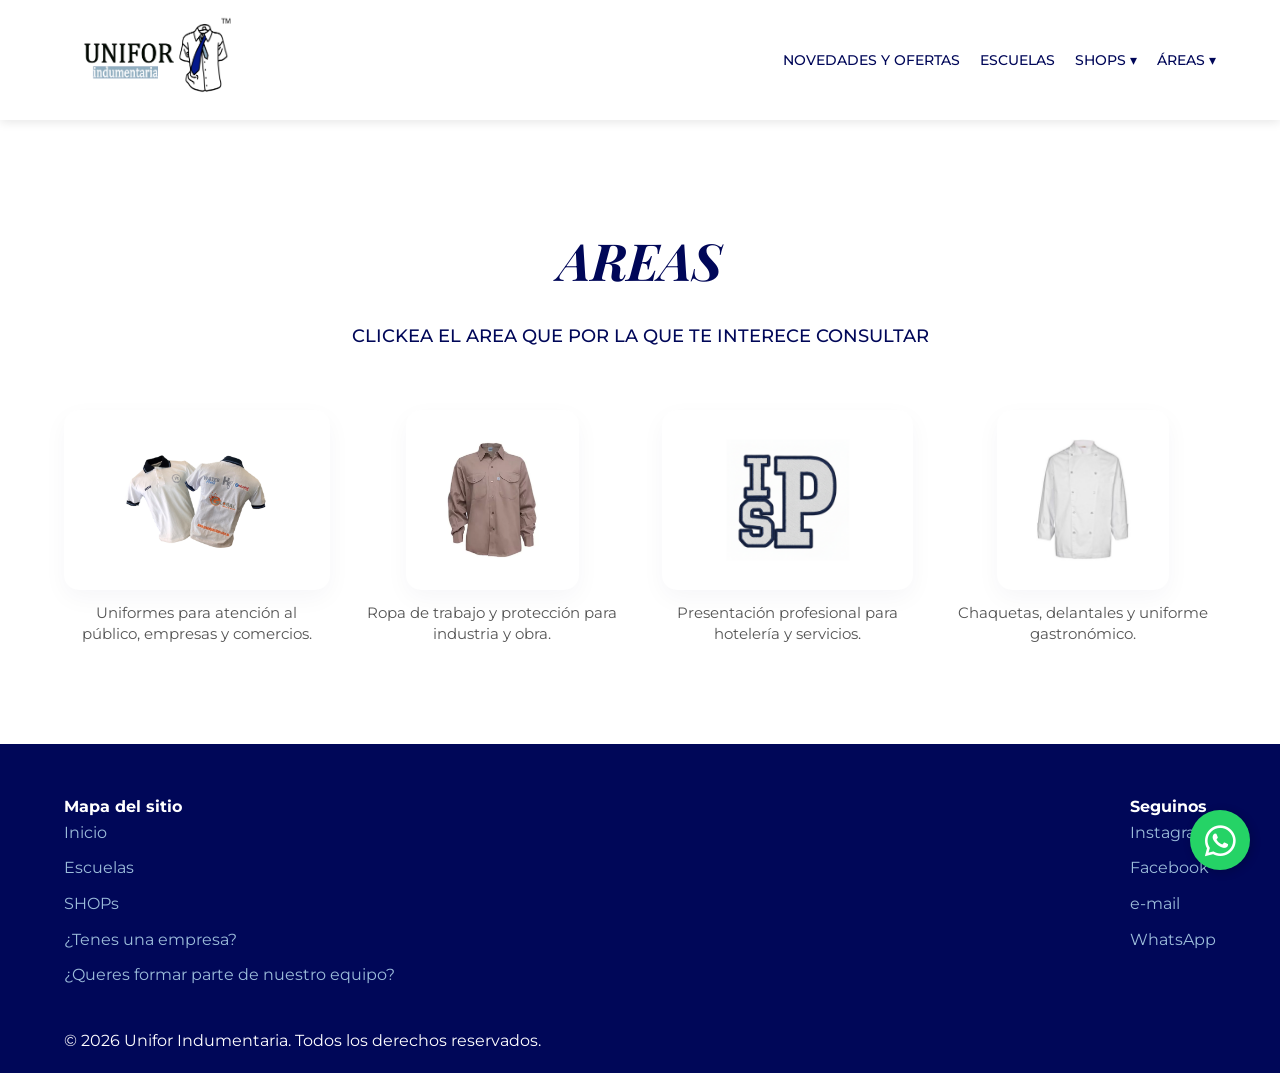
==== Areas.html @ 4d695056 "Add files via upload" ====
<!DOCTYPE html>
<html lang="es">
<head>
<link rel="stylesheet" href="https://cdnjs.cloudflare.com/ajax/libs/font-awesome/6.0.0/css/all.min.css">
    <meta charset="UTF-8">
    <meta name="viewport" content="width=device-width, initial-scale=1.0">
    <title>Areas | Unifor Indumentaria</title>
    <link rel="icon" type="image/png" href="Icono Color CON FONDO EN LOGO.png">
    <link href="https://fonts.googleapis.com/css2?family=Montserrat:wght@400;500&family=Playfair+Display:ital,wght@1,600&display=swap" rel="stylesheet">
    <link rel="stylesheet" href="style.css">
</head>
<body>

    <nav class="navbar">
    <div class="nav-container">
        <a href="index.html" class="logo">
            <img src="Logo Color C-F.png" alt="Unifor Logo">
        </a>
        
        <div class="menu-toggle" id="mobile-menu">
            <i class="fas fa-bars"></i>
        </div>

        <ul class="nav-menu">
            <li><a href="https://www.whatsapp.com/channel/0029VaK4ecQIiRp07lBJbU1o">Novedades y Ofertas</a></li>
            <li><a href="escuelas.html">Escuelas</a></li>
            <li class="dropdown">
                <a href="javascript:void(0)" class="dropbtn">SHOPs ▾</a>
                <div class="dropdown-content">
                    <a href="https://uniforindumentaria.mitiendanube.com/Instituto-Privado-Suyai/">Instituto Privado Suyai</a>
                    <a href="https://uniforindumentaria.mitiendanube.com/Instituto-privado-San-Marino/">Instituto Privado San Marino</a>
                    <a href="https://uniforindumentaria.mitiendanube.com/Instituto-San-Pablo/">Instituto San Pablo</a>
                    <a href="https://uniforindumentaria.mitiendanube.com/Instituto-San-Francisco-de-Asis/">Instituto San Francisco de Asis</a>
                    <a href="https://uniforindumentaria.mitiendanube.com/jardin-ositos-carinositos/">Jardin Ositos Cariñositos</a>
                    <a href="https://uniforindumentaria.mitiendanube.com/Jardin-Bambi/">Jardin Bambi</a>
                    <a href="https://uniforindumentaria.mitiendanube.com/Jardin-Barquito-de-Papel/">Jardin Barquito de Papel</a>
                    <a href="https://uniforindumentaria.mitiendanube.com/Jardin-Maternal-Jacaranda/">Jardin Maternal Jacaranda</a>
                    </div>
            </li>
            <li class="dropdown">
                <a href="javascript:void(0)" class="dropbtn">Áreas ▾</a>
                <div class="dropdown-content">
                    <a href="indumentariacomercial.html">Comercial</a>
                    <a href="indumentariaindustrial.html">Industrial</a>
                    <a href="indumentariahotelera.html">Hoteleria</a>
                    <a href="indumentariagastronomica.html">Gastronomica</a>
                </div>
            </li>
        </ul>
    </div>
</nav>



    <main class="shops-main-section">
        <header class="shops-header">
            <h1>AREAS</h1>
            <p>CLICKEA EL AREA QUE POR LA QUE TE INTERECE CONSULTAR</p>
        </header>

        <section class="shops-grid-section">
            <div class="shops-grid">

  <div class="shop-item">
    <a href="indumentariacomercial.html" class="shop-card" target="_blank">
      <img src="comercial.png" alt="Indumentaria Comercial">
    </a>
    <p class="shop-caption">Uniformes para atención al público, empresas y comercios.</p>
  </div>

  <div class="shop-item">
    <a href="indumentariaindustrial.html" class="shop-card" target="_blank">
      <img src="industrial.png" alt="Indumentaria Industrial">
    </a>
    <p class="shop-caption">Ropa de trabajo y protección para industria y obra.</p>
  </div>

  <div class="shop-item">
    <a href="indumentariahotelera.html" class="shop-card" target="_blank">
      <img src="esc/isp.png" alt="Indumentaria hotelera">
    </a>
    <p class="shop-caption">Presentación profesional para hotelería y servicios.</p>
  </div>

  <div class="shop-item">
    <a href="indumentariagastronomica.html" class="shop-card" target="_blank">
      <img src="gastronomica.png" alt="Indumentaria Gastronomica">
    </a>
    <p class="shop-caption">Chaquetas, delantales y uniforme gastronómico.</p>
  </div>

</div>
        </section>
    </main>

 
    <footer>
        <div class="footer-container">
            <div class="footer-links">
                <h4>Mapa del sitio</h4>
                <a href="index.html">Inicio</a>
                <a href="escuelas.html">Escuelas</a>
                <a href="shops.html">SHOPs</a>
                <a href="areas.html">¿Tenes una empresa?</a>
                <a href="unite.html">¿Queres formar parte de nuestro equipo?</a>
            </div>
            <div class="footer-social">
                <h4>Seguinos</h4>
                <a href="https://www.instagram.com/unifor.indumentaria/">Instagram</a>
                <a href="https://www.facebook.com/uniforindumentaria">Facebook</a>
                <a href="mailto:uniforindumentaria@gmail.com?subject=Queria%20saber%20sobre%20...">e-mail</a>

                <a href="https://wa.me/5492664554121?text=Hola!%20Vengo%20desde%20la%20web%20y%20quería%20hacer%20una%20consulta.">WhatsApp</a>
            </div>
        </div>
        <p class="copy">&copy; 2026 Unifor Indumentaria. Todos los derechos reservados.</p>
    </footer>
    <script src="script.js"></script>
<a href="https://wa.me/5492664556621?text=Hola!%20Vengo%20desde%20la%20web%20y%20quería%20hacer%20una%20consulta." class="whatsapp-float" target="_blank">
    <i class="fab fa-whatsapp"></i>
</a>
</body>
</html>
---- style.css ----
:root {
    --primary: #000758;
    --secondary: #031296;
    --accent: #db9900;
    --light-blue: #9bbcda;
    --white: #ffffff;
    --gray: #f4f4f4;
}

* {
    margin: 0;
    padding: 0;
    box-sizing: border-box;
}

body {
    font-family: 'Montserrat', sans-serif;
    color: #333;
    line-height: 1.6;
}

h1, h2, h3 {
    font-family: 'Playfair Display', serif;
    font-style: italic;
    color: var(--primary);
}

.subtitle {
    font-family: 'Montserrat', sans-serif;
    font-weight: 500;
    font-size: 1.2rem;
    margin-bottom: 20px;
}

/* Navbar */
.navbar {
    background: var(--white);
    padding: 1rem 5%;
    position: sticky;
    top: 0;
    z-index: 1000;
    box-shadow: 0 2px 10px rgba(0,0,0,0.1);
}

.nav-container {
    display: flex;
    justify-content: space-between;
    align-items: center;
}

.logo img {
    height: 80px;
}

.nav-menu {
    display: flex;
    list-style: none;
    gap: 20px;
}

.nav-menu a {
    text-decoration: none;
    color: var(--primary);
    font-weight: 500;
    text-transform: uppercase;
    font-size: 0.9rem;
}

/* Dropdown */
.dropdown { position: relative; }
.dropdown-content {
    display: none;
    position: absolute;
    background: var(--white);
    min-width: 200px;
    box-shadow: 0 8px 16px rgba(0,0,0,0.1);
    top: 100%;
}

.dropdown-content a {
    color: var(--primary);
    padding: 12px 16px;
    display: block;
    text-transform: none;
}

.dropdown:hover .dropdown-content { display: block; }
.dropdown-content a:hover { background: var(--gray); }

/* Hero Banner */
.hero-banner {
    height: 80vh;
    background-image: url('banner.png');
    background-size: cover;
    display: flex;
    align-items: center;
    justify-content: center;
    text-align: center;
}

.btn-primary {
    background: var(--primary);
    color: var(--white);
    padding: 15px 40px;
    text-decoration: none;
    border-radius: 30px;
    font-weight: bold;
    transition: 0.3s;
}

.btn-primary:hover { background: var(--secondary); }

/* Grid Section (Estilo 002) */
.grid-section {
    display: grid;
    grid-template-columns: 1fr 1fr;
    gap: 15px;
    padding: 20px 5%;
}

/* Busca .grid-item en el CSS y déjalo así: */
.grid-item {
    height: 400px;
    position: relative;
    overflow: hidden;
    /* Propiedades añadidas para fotos de fondo: */
    background-size: cover;
    background-position: center;
    background-repeat: no-repeat;
}

.overlay {
    position: absolute;
    bottom: 20px;
    left: 20px;
    color: var(--white);
}

.overlay h3 { color: var(--white); font-size: 1.8rem; margin-bottom: 10px; }

.btn-small {
    background: var(--white);
    color: #000;
    padding: 8px 20px;
    border-radius: 20px;
    text-decoration: none;
    font-size: 0.8rem;
}

/* Features (Estilo 003) */
.features-section {
    display: flex;
    gap: 10px;
    padding: 0 5%;
}

.feature-card {
    flex: 1;
    text-align: center;
}

/* Busca .img-placeholder en el CSS y déjalo así: */
.img-placeholder {
    height: 500px;
    background: #eee; /* Color por defecto si no carga la foto */
    margin-bottom: 15px;
    /* Propiedades añadidas para fotos: */
    background-size: cover;
    background-position: center;
    background-repeat: no-repeat;
}

.feature-card h4 {
    font-family: 'Montserrat', sans-serif;
    font-weight: 500;
    font-size: 1.2rem;
    text-transform: uppercase;
}

/* Formulario */
.contact-section {
    background: var(--gray);
    padding: 50px 5%;
}

.main-form {
    max-width: 600px;
    margin: 0 auto;
    background: var(--white);
    padding: 30px;
    border-radius: 15px;
}

.main-form label { display: block; margin-top: 15px; font-weight: 500; }
.main-form input, .main-form textarea {
    width: 100%;
    padding: 12px;
    margin-top: 5px;
    border: 1px solid #ccc;
    border-radius: 5px;
}

.btn-submit {
    background: var(--primary) !important;
    color: white;
    border: none !important;
    margin-top: 20px;
    cursor: pointer;
    font-weight: bold;
    text-transform: uppercase;
}
/* =========================================
   ESTILOS FAQ & UBICACIÓN (MEJORADOS)
   ========================================= */

.info-section {
    padding: 100px 5%;
    background-color: var(--gray); /* Fondo gris claro para separar secciones */
}

.info-container {
    max-width: 1400px;
    margin: 0 auto;
    display: grid;
    grid-template-columns: 1fr 1fr; /* Dos columnas iguales */
    gap: 50px; /* Espacio entre columnas */
    align-items: start;
}

/* Estilos Generales de Tarjetas */
.faq-card, .location-card {
    background: var(--white);
    padding: 60px;
    border-radius: 20px;
    box-shadow: 0 10px 30px rgba(0,7,88, 0.05); /* Sombra suave con tu azul primary */
}

.faq-card h2, .location-card h2 {
    font-family: 'Playfair Display', serif;
    font-style: italic;
    color: var(--primary);
    font-size: 2.8rem;
    margin-bottom: 40px;
    text-align: center;
}

/* --- FAQ (Acordeón) --- */
.faq-list {
    display: flex;
    flex-direction: column;
    gap: 15px;
}

.faq-item {
    border-bottom: 1px solid #eee; /* Línea divisoria suave */
    padding-bottom: 15px;
}

.faq-item summary {
    list-style: none; /* Oculta el triángulo por defecto */
    cursor: pointer;
    display: flex;
    justify-content: space-between;
    align-items: center;
    padding: 10px 0;
    font-weight: 500;
    color: var(--primary);
    transition: 0.3s;
}

.faq-item summary::-webkit-details-marker {
    display: none; /* Para Safari */
}

.faq-item summary:hover {
    color: var(--secondary);
}

.faq-icon {
    font-size: 1.5rem;
    font-weight: bold;
    color: var(--accent); /* Usamos el color dorado */
    transition: transform 0.3s;
}

/* Animación del Icono al abrir */
.faq-item[open] .faq-icon {
    transform: rotate(45deg); /* Gira el '+' para que parezca un 'x' */
}

.faq-answer {
    padding: 15px 0;
    color: #555;
    font-size: 1rem;
    line-height: 1.8;
}

/* --- UBICACIÓN --- */
.location-content {
    display: flex;
    flex-direction: column;
    gap: 30px;
}

.location-details {
    display: flex;
    gap: 20px;
    align-items: start;
}

.location-icon {
    font-size: 2.5rem;
    color: var(--primary);
    line-height: 1;
}

.location-text h4 {
    font-weight: bold;
    color: var(--primary);
    margin-bottom: 5px;
}

.location-text p {
    color: #555;
    margin-bottom: 15px;
}

.btn-maps {
    display: inline-block;
    color: var(--accent);
    text-decoration: none;
    font-weight: bold;
    font-size: 0.9rem;
    border-bottom: 2px solid transparent;
    transition: 0.3s;
}

.btn-maps:hover {
    border-bottom: 2px solid var(--accent);
}

/* Mapa */
/* Mapa */
.map-wrapper{
  width: 100%;
  border-radius: 15px;
  overflow: hidden; /* mantiene las esquinas redondeadas */
  border: 1px solid #eee;
}

.map-frame{
  width: 100%;
  height: 350px; /* ajustá la altura si querés */
  background: #e0e0e0;
}

/* IMPORTANTÍSIMO: el iframe ocupa TODO el contenedor */
.map-frame iframe{
  width: 100%;
  height: 100%;
  border: 0;
  display: block; /* evita el “espacio” abajo */
}/* Responsive (para móviles) */
@media (max-width: 992px) {
    .info-container {
        grid-template-columns: 1fr; /* Una columna en tablets/móviles */
        gap: 30px;
    }
    
    .faq-card, .location-card {
        padding: 40px;
    }
    
    .faq-card h2, .location-card h2 {
        font-size: 2.2rem;
    }
}
/* Footer */
footer {
    background: var(--primary);
    color: var(--white);
    padding: 50px 5% 20px;
}

.footer-container {
    display: flex;
    justify-content: space-between;
    margin-bottom: 30px;
}

.footer-links a, .footer-social a {
    display: block;
    color: var(--light-blue);
    text-decoration: none;
    margin-bottom: 10px;
}

.spacer { height: 50px; }
/* AÑADE ESTO AL FINAL DE TU CSS */

/* Cuadrado 1: SHOPs */
.grid-item.item-1 {
    background-image: url('shops.png');
}

/* Cuadrado 2: Abrigate con Unifor */
.grid-item.item-2 {
    background-image: url('abrigateconunifor.png');
}

/* Cuadrado 3: ¿Tenes una empresa? */
.grid-item.item-3 {
    background-image: url('tenesunaempresa.png');
}

/* Cuadrado 4: ¿Sos directivo? */
.grid-item.item-4 {
    background-image: url('sosdirectivo.png');
}

/* AÑADE ESTO AL FINAL DE TU CSS */

.img-placeholder.botones-bg {
    background-image: url('botonera.png');
}

.img-placeholder.bordado-bg {
    background-image: url('img/foto-bordado.jpg');
}

.img-placeholder.costura-bg {
    background-image: url('img/foto-corte.png');
}
/* =========================================
   ESTILOS SECCIÓN ESCUELAS (NUEVA)
   ========================================= */

.schools-section {
    padding: 100px 5%;
    background-color: var(--white); /* Usamos fondo blanco para que resalten los logos */
}

.container-schools {
    max-width: 1400px;
    margin: 0 auto;
    display: flex;
    flex-direction: column;
    gap: 60px; /* Espacio entre el encabezado y la grilla */
}

/* --- Encabezado --- */
.schools-header {
    text-align: center;
    max-width: 800px;
    margin: 0 auto;
}

.schools-header h1 {
    font-family: 'Playfair Display', serif;
    font-style: italic; /* Important for the desired look */
    color: var(--primary);
    font-size: 3.2rem; /* Título principal, más grande */
    margin-bottom: 20px;
}

.schools-header p {
    font-family: 'Montserrat', sans-serif;
    font-weight: 400; /* Regular content */
    color: #555;
    font-size: 1.1rem;
    line-height: 1.6;
}

/* --- Grilla de Logos --- */
.schools-grid {
    display: grid;
    grid-template-columns: repeat(6, 1fr); /* 6 logos por fila por defecto */
    gap: 30px; /* Espacio entre las tarjetas */
}

/* --- Tarjeta de Escuela (Individual) --- */
.school-card {
    background: var(--white);
    padding: 20px; /* Menos padding para logos */
    border-radius: 15px; /* Esquinas redondeadas */
    box-shadow: 0 8px 24px rgba(0,7,88, 0.04); /* Sombra suave con color primario */
    display: flex;
    align-items: center;
    justify-content: center;
    height: 140px; /* Altura fija para ordenar la grilla */
    overflow: hidden; /* Contener el logo */
    transition: 0.3s ease; /* Para el efecto hover */
    border: 2px solid transparent; /* Preparar para el borde hover */
}

/* Imagen dentro de la tarjeta */
.school-card img {
    max-width: 90%; /* Escalar logo sin deformar */
    max-height: 100px; /* Altura máxima del logo */
    width: auto;
    height: auto;
    display: block;
}

/* --- Efecto Hover para Tarjeta --- */
.school-card:hover {
    transform: scale(1.05); /* Escala suave */
    border-color: var(--accent); /* Borde dorado de acento */
    box-shadow: 0 12px 32px rgba(0,7,88, 0.08); /* Sombra más fuerte */
}

/* Responsive (para móviles) */
@media (max-width: 1200px) {
    .schools-grid {
        grid-template-columns: repeat(4, 1fr); /* 4 logos por fila */
    }
}

@media (max-width: 768px) {
    .schools-grid {
        grid-template-columns: repeat(3, 1fr); /* 3 logos por fila */
    }
    .schools-header h1 {
        font-size: 2.6rem;
    }
    .school-card {
        height: 120px;
    }
}

@media (max-width: 576px) {
    .schools-grid {
        grid-template-columns: repeat(2, 1fr); /* 2 logos por fila */
    }
    .school-card {
        padding: 15px;
    }
}
/* Botón Flotante de WhatsApp */
.whatsapp-float {
    position: fixed;
    width: 60px;
    height: 60px;
    bottom: 30px;
    right: 30px;
    background-color: #25d366;
    color: #FFF;
    border-radius: 50px;
    text-align: center;
    font-size: 35px;
    box-shadow: 2px 2px 10px rgba(0,0,0,0.2);
    z-index: 1000;
    display: flex;
    align-items: center;
    justify-content: center;
    text-decoration: none;
    transition: all 0.3s ease;
}

.whatsapp-float:hover {
    background-color: #128c7e;
    transform: scale(1.1);
    color: #FFF;
}
/* --- Estilos Indumentaria Comercial --- */

.hero-comercial {
    height: 60vh;
    background-color:#9bbcda;
    background-size: cover;
    background-position: center;
    display: flex;
    align-items: center;
    justify-content: center;
    text-align: center;
    color: var(--white);
}

.hero-comercial h1 {
    color: var(--white);
    font-size: 3.5rem;
}

.intro-comercial {
    padding: 80px 10%;
    text-align: center;
    background-color: var(--white);
}

.intro-text h2 {
    font-size: 2.5rem;
    margin-bottom: 20px;
}

.intro-text p {
    max-width: 800px;
    margin: 0 auto;
    font-size: 1.1rem;
    color: #666;
}

/* Clases para las fotos del Grid Comercial */
.com-item-1 { background-image: url('img/waterchombas.png'); }
.com-item-2 { background-image: url('img/visionremera.png'); }


/* Clases para las fotos del Grid industrial*/
.com-item-3 { background-image: url('img/abrudel.jpeg'); }
.com-item-4 { background-image: url('img/solis.jpeg'); }

/* Clases para las fotos del Grid hotelera */
.com-item-5 { background-image: url('img/huertita.jpeg'); }
.com-item-6 { background-image: url('img/potrero.jpeg'); }

/* Clases para las fotos del Grid gastronommica */
.com-item-7 { background-image: url('img/salmon.jpeg'); }
.com-item-8 { background-image: url('img/sarten.jpeg'); }


.cta-comercial {
    padding: 100px 5%;
    text-align: center;
    background-color: var(--primary);
    color: var(--white);
}

.cta-comercial h2 {
    color: var(--white);
    margin-bottom: 30px;
    font-size: 2rem;
}

/* Ajuste de los textos en el overlay para que sean legibles */
.overlay p {
    font-size: 0.9rem;
    margin-bottom: 15px;
    font-family: 'Montserrat', sans-serif;
}
/* =========================================
   OPTIMIZACIÓN PARA CELULARES (RESPONSIVE)
   ========================================= */

@media (max-width: 768px) {
    /* Navbar: Escondemos el menú y mostramos la hamburguesa */
    .menu-toggle {
        display: block;
        font-size: 1.5rem;
        color: var(--primary);
        cursor: pointer;
    }

    .nav-menu {
        display: none; /* Se esconde por defecto */
        flex-direction: column;
        position: absolute;
        top: 80px;
        left: 0;
        width: 100%;
        background: var(--white);
        padding: 20px;
        box-shadow: 0 5px 10px rgba(0,0,0,0.1);
        text-align: center;
        gap: 15px;
    }

    /* Clase que activaremos con JS para mostrar el menú */
    .nav-menu.active {
        display: flex;
    }

    .dropdown-content {
        position: static; /* En celulares, el menú desplegable fluye hacia abajo */
        box-shadow: none;
        background: var(--gray);
    }

    /* Grid de Novedades: Una sola columna */
    .grid-section {
        grid-template-columns: 1fr;
    }

    /* FAQ y Ubicación: Ajuste de espacios */
    .info-section {
        padding: 50px 5%;
    }

    .info-container {
        grid-template-columns: 1fr; /* Apilamos una arriba de otra */
        gap: 30px;
    }

    .faq-card, .location-card {
        padding: 30px 20px;
    }

    .faq-card h2, .location-card h2 {
        font-size: 2rem;
    }

    /* Ubicación: Ajuste del mapa */
    .location-details {
        flex-direction: column;
        text-align: center;
    }

    .map-frame {
        height: 250px; /* Mapa más chico en celulares */
    }

    /* Sección de Botones/Bordado/Costura */
    .features-section {
        flex-direction: column;
        gap: 30px;
    }
    
    .img-placeholder {
        height: 350px; /* Menos altura en móvil para no scrollear tanto */
    }
}
/* =========================================
   OPTIMIZACIÓN PARA CELULARES (RESPONSIVE)
   ========================================= */

/* Ocultar el icono de menú en computadoras */
.menu-toggle {
    display: none;
}

@media (max-width: 768px) {
    /* 1. Navbar y Menú Hamburguesa */
    .menu-toggle {
        display: block; /* Aparece en celulares */
        font-size: 1.8rem;
        color: var(--primary);
        cursor: pointer;
    }

    .nav-menu {
        display: none; /* Se oculta por defecto */
        flex-direction: column;
        position: absolute;
        top: 80px;
        left: 0;
        width: 100%;
        background: var(--white);
        padding: 30px;
        box-shadow: 0 5px 15px rgba(0,0,0,0.1);
        text-align: center;
        gap: 20px;
        z-index: 999;
    }

    .nav-menu.active {
        display: flex; /* Se muestra al tocar las rayitas */
    }

    .dropdown-content {
        position: static;
        box-shadow: none;
        background: var(--gray);
    }

    /* 2. FAQ y Ubicación (Se apilan uno abajo del otro) */
    .info-container {
        grid-template-columns: 1fr !important; /* Cambia de 2 columnas a 1 */
        gap: 30px;
    }

    .faq-card, .location-card {
        padding: 30px 20px;
    }

    .faq-card h2, .location-card h2 {
        font-size: 1.8rem;
    }

    /* 3. Ajuste de Mapa y Ubicación */
    .location-details {
        flex-direction: column;
        align-items: center;
        text-align: center;
    }

    .map-frame iframe {
        width: 100%;
        height: 250px;
    }

    /* 4. Sección de Botones/Bordado/Costura */
    .features-section {
        flex-direction: column;
        gap: 20px;
    }

    .img-placeholder {
        height: 300px; /* Reducimos la altura para que no sea infinito el scroll */
    }

    /* 5. Banner Principal */
    .hero-banner h1 {
        font-size: 2.2rem;
    }
}
/* =========================================
   ESTILOS PÁGINA DE SHOPS (NUEVA)
   ========================================= */

.shops-page {
    background-color: var(--f4f4f4); /* Usamos el gris claro corporativo como fondo */
}

.shops-main-section {
    padding: 100px 5%;
    max-width: 1400px;
    margin: 0 auto;
}

/* --- Encabezado --- */
.shops-header {
    text-align: center;
    max-width: 800px;
    margin: 0 auto 60px; /* Margen inferior para separar la grilla */
}

.shops-header h1 {
    font-family: 'Playfair Display', serif;
    font-style: italic; /* Important for the desired look */
    color: var(--primary);
    font-size: 3.2rem; /* Título principal, más grande */
    margin-bottom: 20px;
}

.shops-header p {
    font-family: 'Montserrat', sans-serif;
    font-weight: 500; /* Medium content, similar a subtítulos */
    color: var(--primary); /* Usamos el color primario como en escuelas */
    font-size: 1.1rem;
    line-height: 1.6;
}

/* --- Grilla de Logos --- */
.shops-grid {
    display: grid;
    grid-template-columns: repeat(4, 1fr); /* 4 logos por fila como en escuelas */
    gap: 30px; /* Espacio entre las tarjetas */
}

/* --- Tarjeta de Shop (Individual) --- */
.shop-card {
    background: var(--white);
    padding: 30px; /* Padding generoso */
    border-radius: 15px; /* Esquinas redondeadas corporativas */
    box-shadow: 0 8px 24px rgba(0,7,88, 0.04); /* Sombra suave con color primario */
    display: flex;
    align-items: center;
    justify-content: center;
    height: 180px; /* Altura fija para ordenar la grilla */
    overflow: hidden; /* Contener el logo */
    transition: 0.3s ease; /* Para el efecto hover */
    border: 2px solid transparent; /* Preparar para el borde hover */
}

/* Imagen dentro de la tarjeta */
.shop-card img {
    max-width: 90%; /* Escalar logo sin deformar */
    max-height: 140px; /* Altura máxima del logo */
    width: auto;
    height: auto;
    display: block;
}

/* --- Efecto Hover para Tarjeta --- */
.shop-card:hover {
    transform: scale(1.05); /* Escala suave */
    border-color: var(--accent); /* Borde dorado de acento */
    box-shadow: 0 12px 32px rgba(0,7,88, 0.08); /* Sombra más fuerte */
}

/* Responsive (para móviles) */
@media (max-width: 992px) {
    .shops-grid {
        grid-template-columns: repeat(3, 1fr); /* 3 logos por fila */
    }
}

@media (max-width: 768px) {
    .shops-grid {
        grid-template-columns: repeat(2, 1fr); /* 2 logos por fila */
    }
    .shops-header h1 {
        font-size: 2.6rem;
    }
    .shop-card {
        height: 140px;
    }

.hero-banner {
    background-image: url('banner-mobile.png'); /* Móvil */
    background-position: center; /* o "top" si querés que se vea más la parte superior */
  }
.intro-content h2 {
  font-size: 2.2rem;
}

.intro-content p {
  font-size: 1rem;
}

}
.shop-card {
    /* ... (tus estilos anteriores) ... */
    text-decoration: none; /* Quita cualquier subrayado */
    cursor: pointer;       /* Asegura que aparezca la mano al pasar el mouse */
    display: flex;         /* Mantiene el logo centrado */
}

/* =========================================
   SECCIÓN INTRO ENTRE HERO Y GRID
========================================= */

.intro-section {
  padding: 80px 10%;
  background-color: var(--white);
  text-align: center;
}

.intro-content {
  max-width: 900px;
  margin: 0 auto;
}

.intro-content h2 {
  font-family: 'Playfair Display', serif;
  font-style: italic;
  font-size: 2.8rem;
  color: var(--primary);
  margin-bottom: 20px;
}

.intro-content p {
  font-family: 'Montserrat', sans-serif;
  font-size: 1.1rem;
  color: #555;
  line-height: 1.7;
}

/* --- Estilos Página Trabajá con nosotros --- */

.hiring-hero {
    background-color: #031296 ;
    background-size: cover;
    background-position: center;
    padding: 100px 5%;
    text-align: center;
    color: var(--white);
}

.hiring-hero h1 {
    color: var(--white);
    font-size: 3rem;
}

.hiring-main {
    padding: 80px 5%;
    background-color: var(--gray);
}

.hiring-container {
    max-width: 1200px;
    margin: 0 auto;
    display: grid;
    grid-template-columns: 1fr 1fr;
    gap: 60px;
    align-items: center;
}

.hiring-text h2 {
    font-size: 2.5rem;
    margin-bottom: 20px;
}

.hiring-areas {
    margin-top: 40px;
    display: flex;
    flex-direction: column;
    gap: 15px;
}

.area-item {
    display: flex;
    align-items: center;
    gap: 15px;
    font-family: 'Montserrat', sans-serif;
    font-weight: 500;
    color: var(--primary);
}

.area-item i {
    color: var(--accent);
    font-size: 1.2rem;
}

/* Tarjeta del Formulario/Acción */
.hiring-form-card {
    background: var(--white);
    padding: 50px;
    border-radius: 20px;
    box-shadow: 0 10px 30px rgba(0,7,88, 0.1);
    text-align: center;
}

.hiring-form-card h3 {
    margin-bottom: 15px;
}

.hiring-btn-primary, .hiring-btn-secondary {
    display: block;
    width: 100%;
    padding: 15px;
    margin-top: 20px;
    border-radius: 50px;
    text-decoration: none;
    font-family: 'Montserrat', sans-serif;
    font-weight: 600;
    transition: 0.3s ease;
}

.hiring-btn-primary {
    background-color: #25d366;
    color: white;
}

.hiring-btn-secondary {
    border: 2px solid var(--primary);
    color: var(--primary);
}

.hiring-btn-primary:hover { transform: translateY(-3px); box-shadow: 0 5px 15px rgba(37, 211, 102, 0.3); }
.hiring-btn-secondary:hover { background: var(--primary); color: white; }

.hiring-note {
    display: block;
    margin-top: 20px;
    font-size: 0.8rem;
    color: #999;
}

/* Responsive */
@media (max-width: 768px) {
    .hiring-container {
        grid-template-columns: 1fr;
        text-align: center;
    }
    
    .area-item {
        justify-content: center;
    }

    .hiring-hero h1 {
        font-size: 2.2rem;
    }
}

/* Contenedor de cada card + texto */
.shop-item{
  display: flex;
  flex-direction: column;
  align-items: center;   /* centra el texto debajo de la card */
}

/* Texto debajo de cada card */
.shop-caption{
  margin-top: 12px;
  text-align: center;
  font-family: 'Montserrat', sans-serif;
  font-size: 0.95rem;
  color: #555;
  max-width: 260px;      /* evita que se haga muy ancho */
  line-height: 1.4;
}


.shop-item:hover .shop-caption{
  color: var(--primary);
}
``
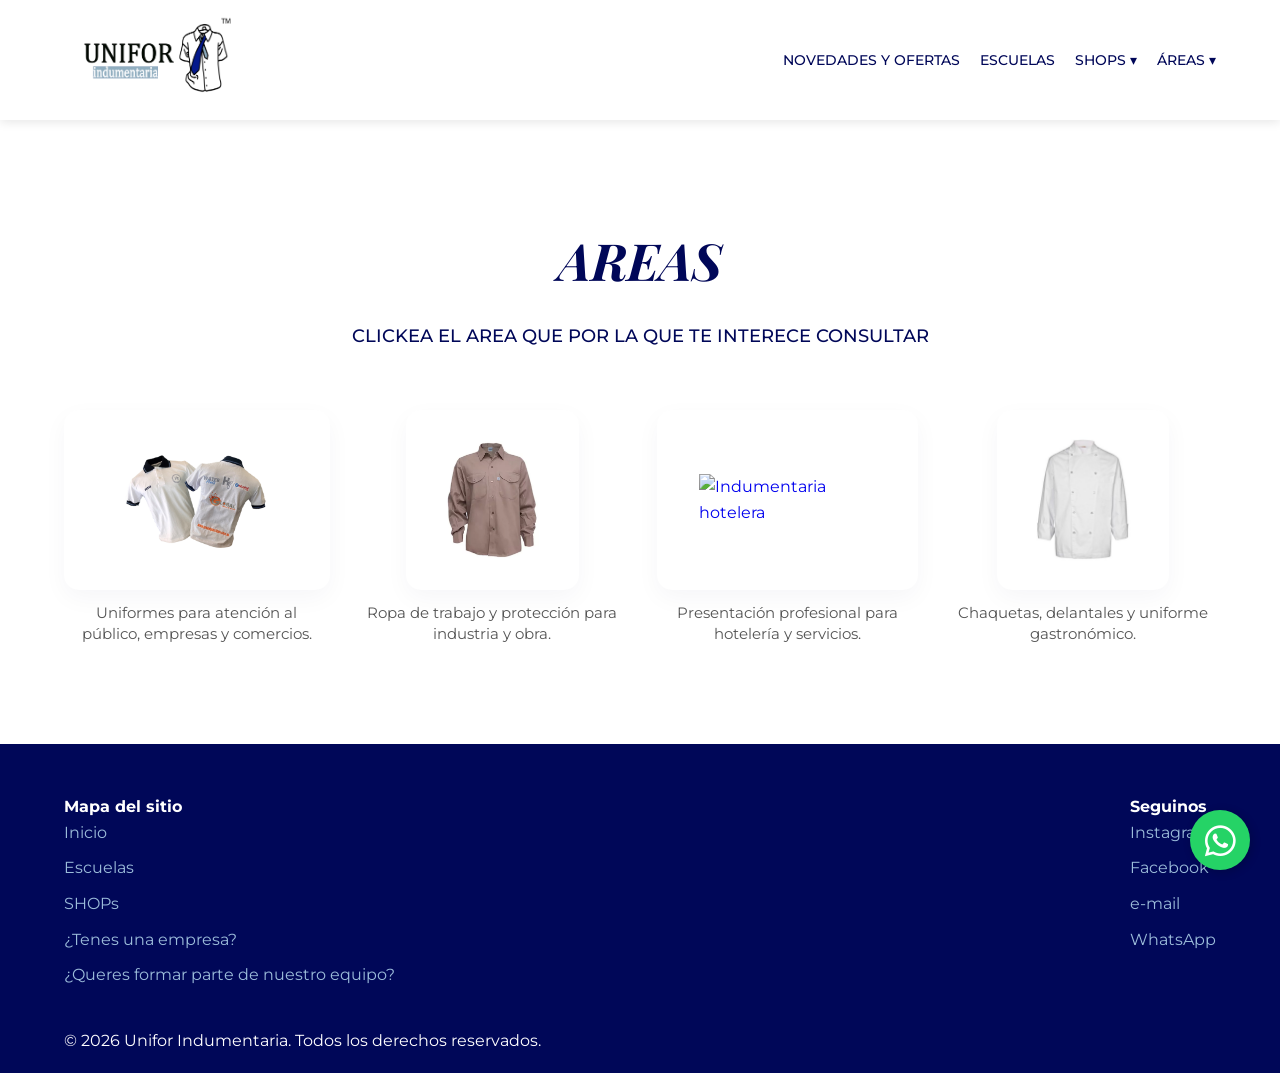
==== commit 7d098d44: "Update Areas.html" ====
--- a/Areas.html
+++ b/Areas.html
@@ -77,7 +77,7 @@
 
   <div class="shop-item">
     <a href="indumentariahotelera.html" class="shop-card" target="_blank">
-      <img src="esc/isp.png" alt="Indumentaria hotelera">
+      <img src="potrerochaqueta.png" alt="Indumentaria hotelera">
     </a>
     <p class="shop-caption">Presentación profesional para hotelería y servicios.</p>
   </div>
@@ -120,4 +120,4 @@
     <i class="fab fa-whatsapp"></i>
 </a>
 </body>
-</html>+</html>
--- a/style.css
+++ b/style.css
@@ -425,7 +425,7 @@
 }
 
 .img-placeholder.bordado-bg {
-    background-image: url('img/foto-bordado.jpg');
+    background-image: url('img/foto-bordado.png');
 }
 
 .img-placeholder.costura-bg {
@@ -1084,3 +1084,139 @@
   color: var(--primary);
 }
 ``
+
+
+/* --- Estilos Página de Condiciones --- */
+
+.terms-hero {
+    background-image: linear-gradient(rgba(3, 18, 150, 0.7), rgba(3, 18, 150, 0.7)), url('img/banner-condiciones.jpg');
+    background-size: cover;
+    background-position: center;
+    padding: 80px 5%;
+    text-align: center;
+    color: var(--white);
+}
+
+.terms-container {
+    max-width: 900px;
+    margin: -50px auto 80px; /* Sube un poco sobre el banner */
+    padding: 0 20px;
+    display: flex;
+    flex-direction: column;
+    gap: 25px;
+}
+
+.term-card {
+    background: var(--white);
+    padding: 40px;
+    border-radius: 15px;
+    box-shadow: 0 10px 30px rgba(0, 7, 88, 0.08);
+    display: flex;
+    gap: 30px;
+    align-items: flex-start;
+    border-left: 5px solid var(--accent); /* Detalle en color Oro */
+    transition: transform 0.3s ease;
+}
+
+.term-card:hover {
+    transform: translateY(-5px);
+}
+
+.term-icon {
+    font-size: 2.5rem;
+    color: var(--secondary); /* Tu azul #031296 */
+    min-width: 60px;
+}
+
+.term-content h2 {
+    font-size: 1.8rem;
+    margin-bottom: 10px;
+    font-style: italic;
+}
+
+.term-content p {
+    color: #555;
+    line-height: 1.7;
+}
+
+.payment-methods {
+    margin-top: 20px;
+    display: flex;
+    flex-wrap: wrap;
+    gap: 15px;
+}
+
+.payment-methods span {
+    background: var(--gray);
+    padding: 8px 15px;
+    border-radius: 50px;
+    font-size: 0.85rem;
+    font-weight: 600;
+    color: var(--primary);
+    display: flex;
+    align-items: center;
+    gap: 8px;
+}
+
+.terms-note {
+    background: #fff8e1; /* Un color crema suave para resaltar la nota */
+    padding: 25px;
+    border-radius: 10px;
+    border: 1px dashed var(--accent);
+    text-align: center;
+    color: #795548;
+}
+
+/* Ajuste Celular */
+@media (max-width: 768px) {
+    .term-card {
+        flex-direction: column;
+        text-align: center;
+        gap: 15px;
+        padding: 30px 20px;
+    }
+    
+    .term-icon {
+        margin: 0 auto;
+    }
+
+    .payment-methods {
+        justify-content: center;
+    }
+}
+
+/* --- Ajuste del Hero para centrado perfecto --- */
+.terms-hero, .hiring-hero {
+    height: 60vh; /* Ajustamos altura para que no sea tan gigante */
+    display: flex;
+    align-items: center;
+    justify-content: center;
+    text-align: center;
+    padding: 0 5%;
+    overflow: hidden; /* Evita cualquier desplazamiento raro */
+}
+
+.hero-content {
+    width: 100%; /* Obligamos al contenido a ocupar todo el ancho */
+    max-width: 1000px; /* Pero con un tope para que no se estiren tanto las líneas */
+    margin: 0 auto;
+}
+
+.terms-hero h1, .hiring-hero h1 {
+    margin: 0 auto 15px auto !important; /* Forzamos el margen automático a los costados */
+    display: block;
+    width: 100%;
+    font-size: 3.5rem;
+    line-height: 1.2;
+}
+
+.terms-hero p, .hiring-hero p {
+    margin: 0 auto;
+    max-width: 600px; /* Para que el texto de abajo no quede en una sola línea eterna */
+}
+
+@media (max-width: 768px) {
+    .terms-hero h1, .hiring-hero h1 {
+        font-size: 2.2rem;
+    }
+}
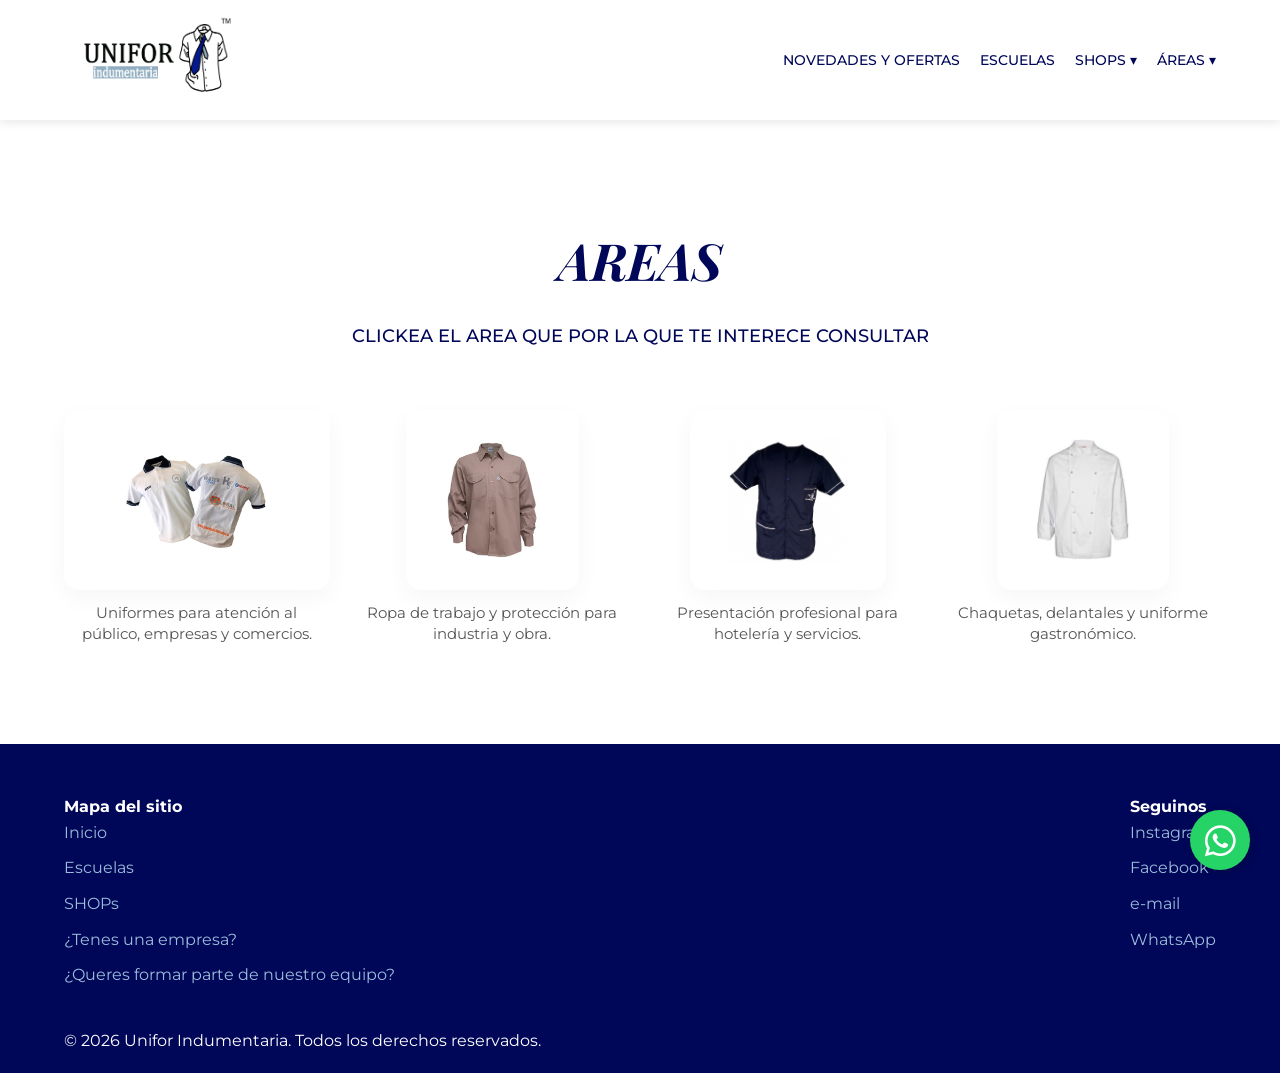
==== commit 11f4037d: "Update Areas.html" ====
--- a/Areas.html
+++ b/Areas.html
@@ -77,7 +77,7 @@
 
   <div class="shop-item">
     <a href="indumentariahotelera.html" class="shop-card" target="_blank">
-      <img src="potrerochaqueta.png" alt="Indumentaria hotelera">
+      <img src="potreochaqueta.png" alt="Indumentaria hotelera">
     </a>
     <p class="shop-caption">Presentación profesional para hotelería y servicios.</p>
   </div>
